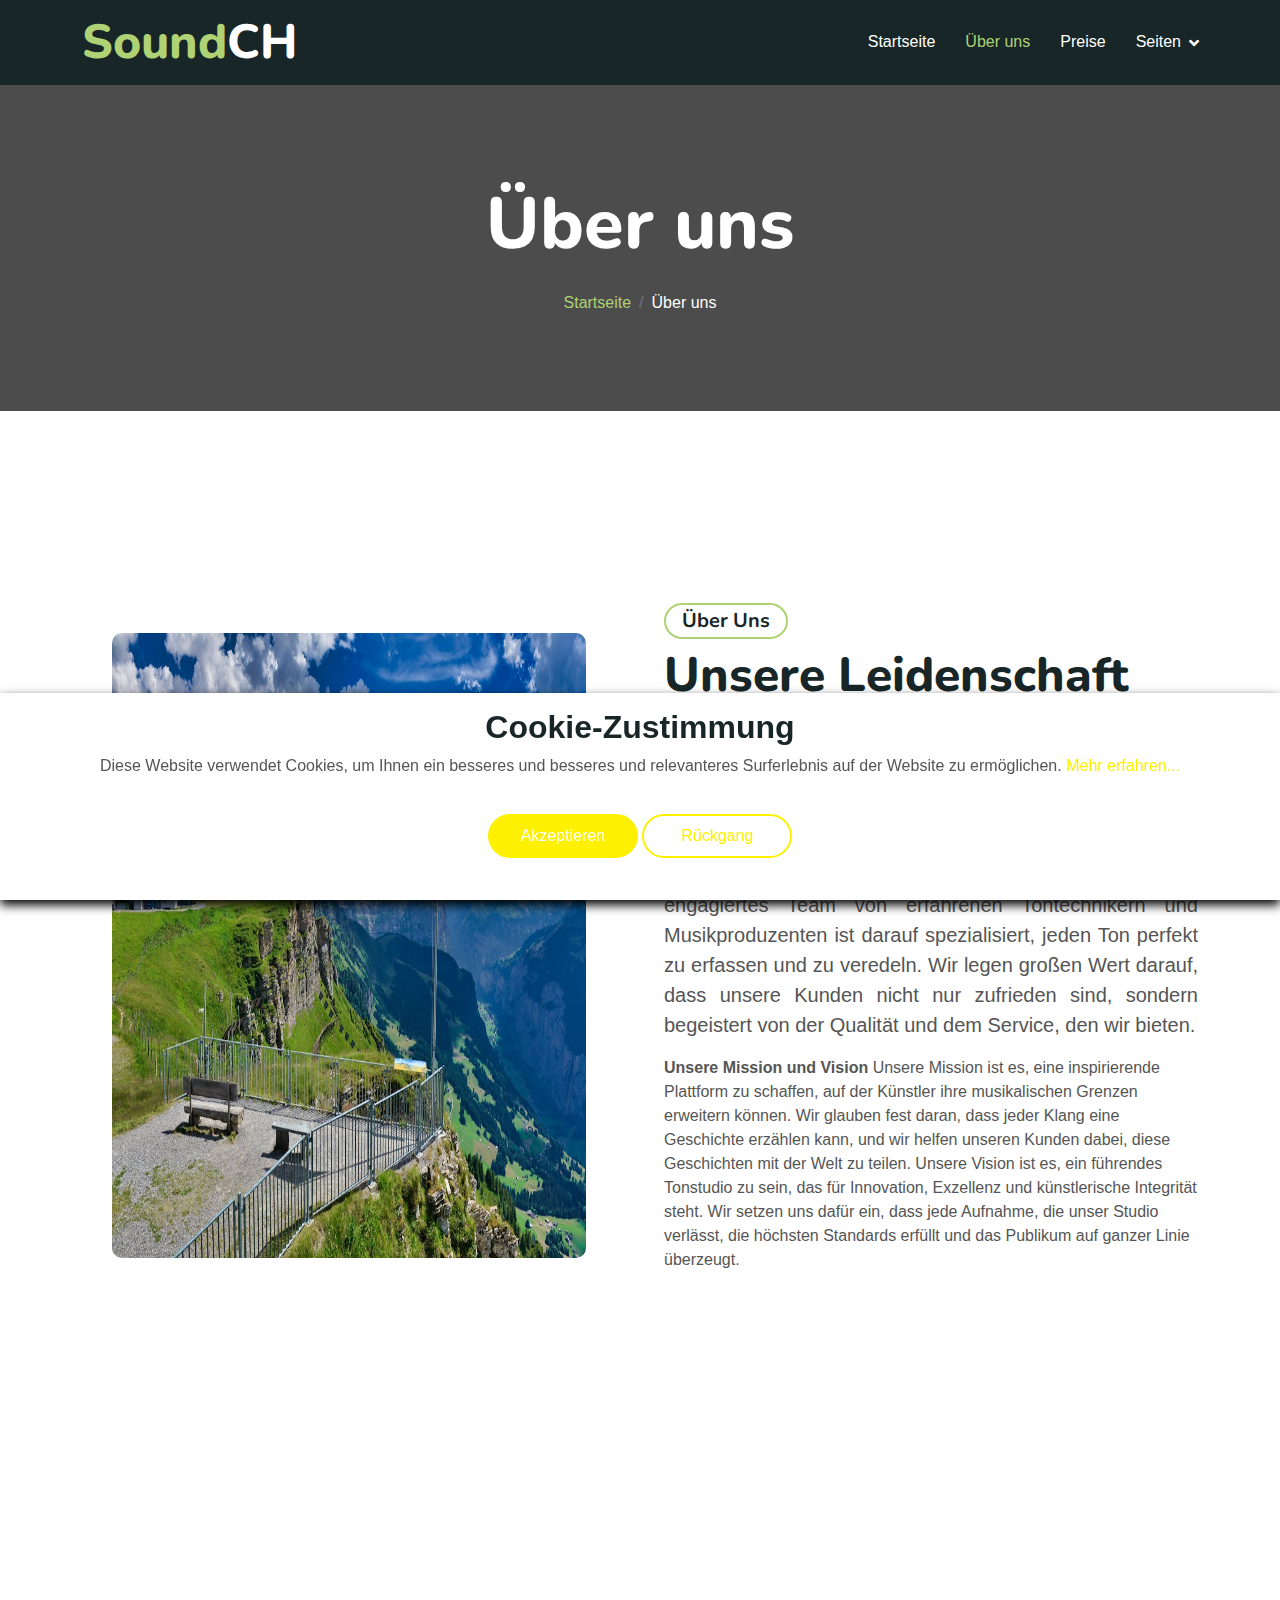
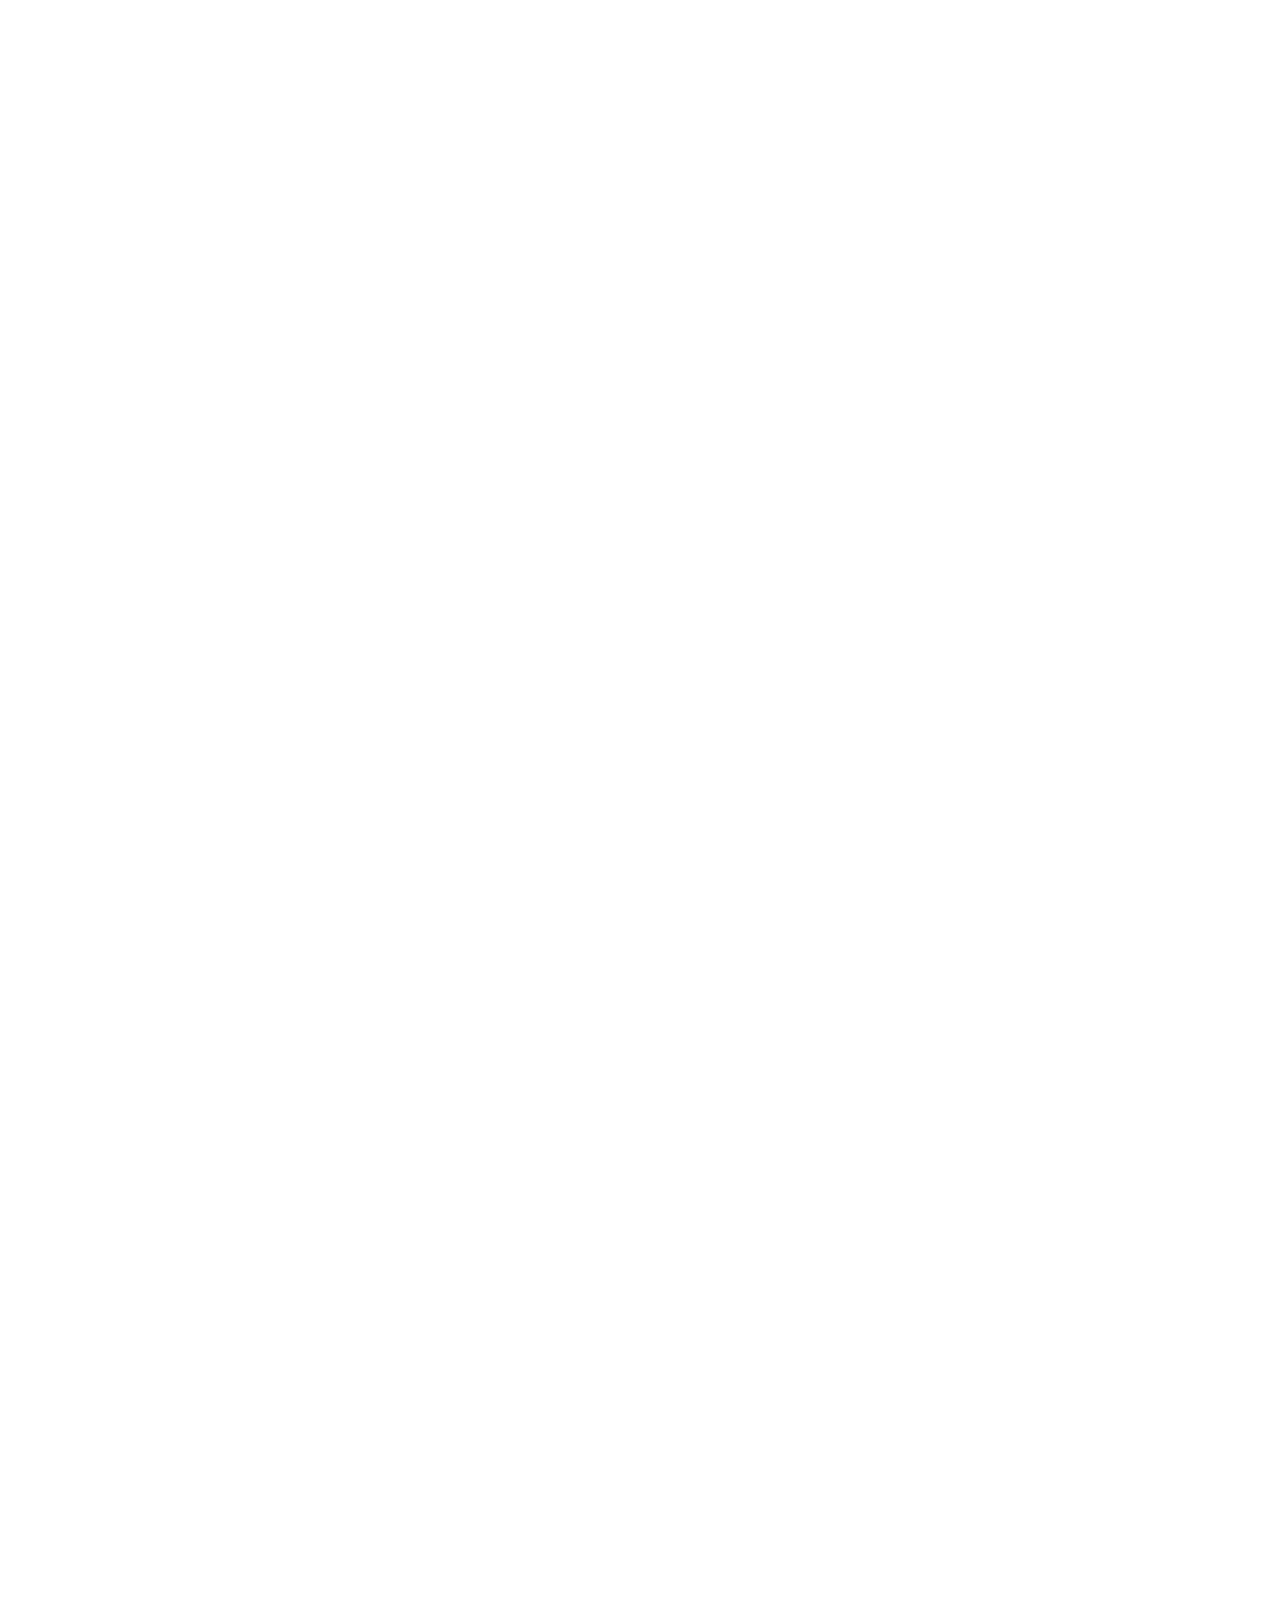
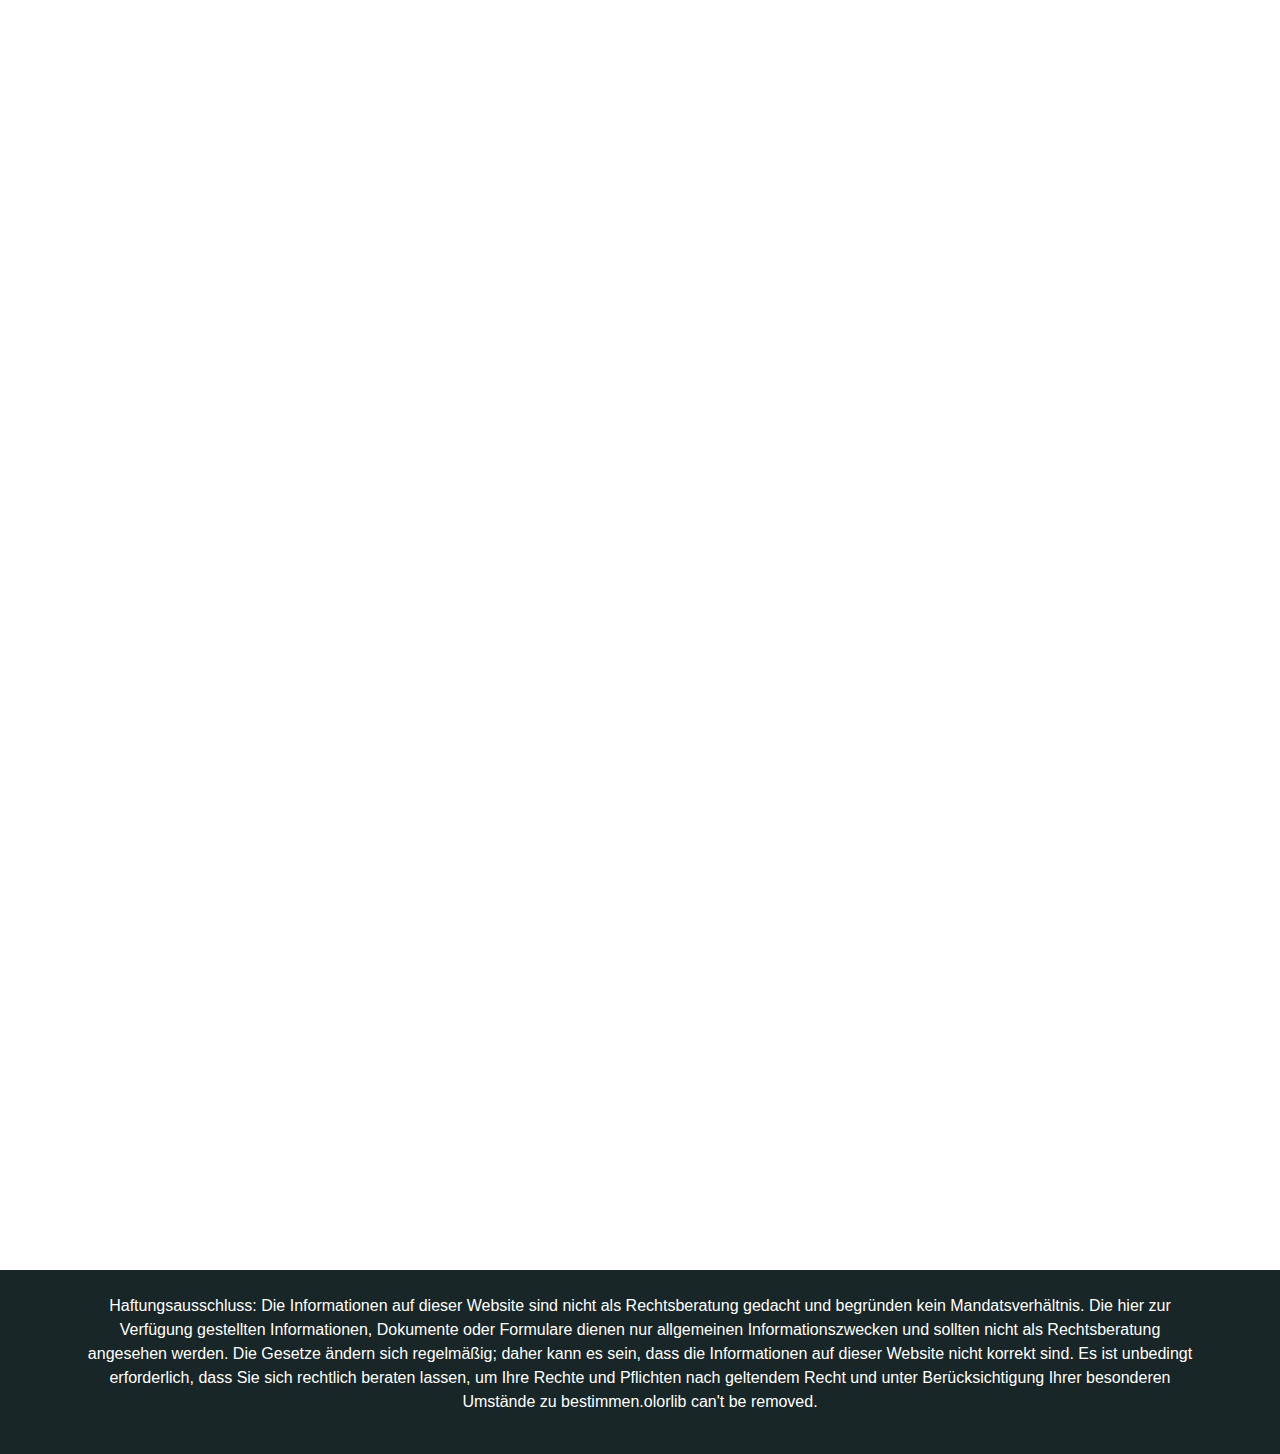
==== about.html @ e514a86f "WIP" ====
<!DOCTYPE html>
<html lang="en">
    <head>
        <meta charset="utf-8" />
        <title>SoundCH</title>
        <meta content="width=device-width, initial-scale=1.0" name="viewport" />
        <meta content="" name="keywords" />
        <meta content="" name="description" />

        <link rel="shortcut icon" href="img/fav.png" type="image/x-icon" />

        <!-- Google Web Fonts -->
        <link rel="preconnect" href="https://fonts.googleapis.com" />
        <link rel="preconnect" href="https://fonts.gstatic.com" crossorigin />
        <link
            href="https://fonts.googleapis.com/css2?family=Nunito:wght@600;700;800&display=swap"
            rel="stylesheet"
        />
        <link
            href="https://fonts.googleapis.com/css2?family=Open+Sans:wght@400;500&display=swap"
            rel="stylesheet"
        />

        <!-- Icon Font Stylesheet -->
        <link
            href="https://cdnjs.cloudflare.com/ajax/libs/font-awesome/5.10.0/css/all.min.css"
            rel="stylesheet"
        />
        <link
            href="https://cdn.jsdelivr.net/npm/bootstrap-icons@1.4.1/font/bootstrap-icons.css"
            rel="stylesheet"
        />

        <!-- Libraries Stylesheet -->
        <link href="lib/animate/animate.min.css" rel="stylesheet" />
        <link
            href="lib/owlcarousel/assets/owl.carousel.min.css"
            rel="stylesheet"
        />

        <!-- Customized Bootstrap Stylesheet -->
        <link href="css/bootstrap.min.css" rel="stylesheet" />

        <!-- Template Stylesheet -->
        <link href="css/style.css" rel="stylesheet" />
    </head>

    <body>
        <!-- Spinner Start -->
        <div
            id="spinner"
            class="show w-100 vh-100 bg-white position-fixed translate-middle top-50 start-50 d-flex align-items-center justify-content-center"
        >
            <div class="spinner-grow text-primary" role="status"></div>
        </div>
        <!-- Spinner End -->

        <!-- Navbar Start -->
        <div class="container-fluid bg-dark">
            <div class="container">
                <nav class="navbar navbar-dark navbar-expand-lg py-lg-0">
                    <a href="index.html" class="navbar-brand">
                        <h1 class="text-primary mb-0 display-5">
                            Sound<span class="text-white">CH</span>
                        </h1>
                    </a>
                    <button
                        class="navbar-toggler bg-primary"
                        type="button"
                        data-bs-toggle="collapse"
                        data-bs-target="#navbarCollapse"
                    >
                        <span class="fa fa-bars text-dark"></span>
                    </button>
                    <div
                        class="collapse navbar-collapse me-n3"
                        id="navbarCollapse"
                    >
                        <div class="navbar-nav ms-auto">
                            <a href="index.html" class="nav-item nav-link"
                                >Startseite</a
                            >
                            <a
                                href="about.html"
                                class="nav-item nav-link active"
                                >Über uns</a
                            >
                            <a href="price.html" class="nav-item nav-link"
                                >Preise</a
                            >
                            <div class="nav-item dropdown">
                                <a
                                    href="#"
                                    class="nav-link dropdown-toggle"
                                    data-bs-toggle="dropdown"
                                    >Seiten</a
                                >
                                <div class="dropdown-menu m-0 bg-primary">
                                    <a
                                        href="work-with-stars.html"
                                        class="dropdown-item"
                                        >Arbeit mit Stars</a
                                    >
                                    <a
                                        href="work-on-songs.html"
                                        class="dropdown-item"
                                        >Arbeit an Songs</a
                                    >
                                    <a
                                        href="songs-from-scratch.html"
                                        class="dropdown-item"
                                        >Songs von Grund auf erstellen</a
                                    >
                                </div>
                            </div>
                        </div>
                    </div>
                </nav>
            </div>
        </div>
        <!-- Navbar End -->

        <!-- Page Header Start -->
        <div class="container-fluid page-header py-5 about">
            <div class="container text-center py-5">
                <h1 class="display-2 text-white mb-4 animated slideInDown">
                    Über uns
                </h1>
                <nav aria-label="breadcrumb">
                    <ol
                        class="breadcrumb justify-content-center mb-0 animated slideInDown"
                    >
                        <li class="breadcrumb-item">
                            <a href="#">Startseite</a>
                        </li>
                        <li
                            class="breadcrumb-item text-white"
                            aria-current="page"
                        >
                            Über uns
                        </li>
                    </ol>
                </nav>
            </div>
        </div>
        <!-- Page Header End -->

        <!-- About Start -->
        <div class="container-fluid py-5">
            <div class="container py-5">
                <div class="row g-5" style="margin-bottom: 70px">
                    <div
                        class="col-lg-6 col-md-12 wow fadeInUp"
                        data-wow-delay=".3s"
                    >
                        <div class="about-img">
                            <img
                                src="img/about-img.jpg"
                                class="img-fluid h-100"
                                alt="img"
                            />
                        </div>
                    </div>
                    <div
                        class="col-lg-6 col-md-12 wow fadeInUp"
                        data-wow-delay=".6s"
                    >
                        <div class="about-item overflow-hidden">
                            <h5
                                class="mb-2 px-3 py-1 text-dark rounded-pill d-inline-block border border-2 border-primary"
                            >
                                Über Uns
                            </h5>
                            <h1 class="display-5 mb-2">
                                Unsere Leidenschaft für Musikproduktion
                            </h1>
                            <p class="fs-5" style="text-align: justify">
                                In unserem Tonstudio in der Schweiz dreht sich
                                alles um die Kunst der Musikproduktion. Seit
                                vielen Jahren bieten wir Musikern und Künstlern
                                eine professionelle Umgebung, um ihre kreativen
                                Ideen zum Leben zu erwecken. Unser engagiertes
                                Team von erfahrenen Tontechnikern und
                                Musikproduzenten ist darauf spezialisiert, jeden
                                Ton perfekt zu erfassen und zu veredeln. Wir
                                legen großen Wert darauf, dass unsere Kunden
                                nicht nur zufrieden sind, sondern begeistert von
                                der Qualität und dem Service, den wir bieten.
                            </p>

                            <p>
                                <strong>Unsere Mission und Vision</strong>
                                Unsere Mission ist es, eine inspirierende
                                Plattform zu schaffen, auf der Künstler ihre
                                musikalischen Grenzen erweitern können. Wir
                                glauben fest daran, dass jeder Klang eine
                                Geschichte erzählen kann, und wir helfen unseren
                                Kunden dabei, diese Geschichten mit der Welt zu
                                teilen. Unsere Vision ist es, ein führendes
                                Tonstudio zu sein, das für Innovation, Exzellenz
                                und künstlerische Integrität steht. Wir setzen
                                uns dafür ein, dass jede Aufnahme, die unser
                                Studio verlässt, die höchsten Standards erfüllt
                                und das Publikum auf ganzer Linie überzeugt.
                            </p>
                        </div>
                    </div>
                </div>
                <div class="row g-5" style="flex-direction: row-reverse">
                    <div
                        class="col-lg-6 col-md-12 wow fadeInUp"
                        data-wow-delay=".3s"
                    >
                        <div class="about-img">
                            <img
                                src="img/about-img.jpg"
                                class="img-fluid h-100"
                                alt="img"
                            />
                        </div>
                    </div>
                    <div
                        class="col-lg-6 col-md-12 wow fadeInUp"
                        data-wow-delay=".6s"
                    >
                        <div class="about-item overflow-hidden">
                            <h5
                                class="mb-2 px-3 py-1 text-dark rounded-pill d-inline-block border border-2 border-primary"
                            >
                                Über Uns Block
                            </h5>
                            <h1 class="display-5 mb-2">
                                Unser Engagement für Perfektion
                            </h1>
                            <p class="fs-5" style="text-align: justify">
                                Unser Tonstudio in der Schweiz ist mehr als nur
                                ein Ort, an dem Musik aufgenommen wird – es ist
                                ein kreativer Raum, der Künstlern hilft, ihre
                                Visionen Wirklichkeit werden zu lassen. Mit
                                modernster Technologie und einem erfahrenen Team
                                von Toningenieuren und Musikproduzenten bieten
                                wir maßgeschneiderte Lösungen für jede
                                musikalische Herausforderung. Unsere Kunden
                                schätzen nicht nur unsere technische Expertise,
                                sondern auch unsere Leidenschaft für Musik und
                                unser Engagement für Spitzenleistungen in jeder
                                Phase des Aufnahmeprozesses.
                            </p>

                            <p>
                                <strong>Unsere Werte und Philosophie</strong>
                                Unsere Werte basieren auf Innovation,
                                Kreativität und Respekt gegenüber der Kunst der
                                Musik. Wir glauben an die transformative Kraft
                                der Musik und arbeiten hart daran, diese Kraft
                                in jedem Projekt zu kanalisieren. Unser Studio
                                ist eine Oase für musikalische Entdeckungen und
                                eine Plattform für Künstler, um ihre Stimme zu
                                finden und gehört zu werden.
                            </p>
                        </div>
                    </div>
                </div>
            </div>
        </div>
        <!-- About End -->

        <!-- Team Start -->
        <div class="container-fluid py-5">
            <div class="container py-5">
                <div class="text-center mb-5 wow fadeInUp" data-wow-delay=".3s">
                    <h5
                        class="mb-2 px-3 py-1 text-dark rounded-pill d-inline-block border border-2 border-primary"
                    >
                        Unser Team
                    </h5>
                    <h1 class="display-5 w-50 mx-auto">
                        Unsere Teammitglieder
                    </h1>
                </div>
                <div class="row g-5">
                    <div
                        class="col-xxl-3 col-lg-6 col-md-6 col-sm-12 wow fadeInUp"
                        data-wow-delay=".3s"
                    >
                        <div class="rounded team-item">
                            <img
                                src="img/team-1..jpg"
                                class="img-fluid w-100 rounded-top border border-bottom-0"
                                alt=""
                            />
                            <div
                                class="team-content bg-primary text-dark text-center py-3"
                            >
                                <span class="fs-4 fw-bold">Lena Müller</span>
                                <p
                                    class="text-white mb-0"
                                    style="padding: 10px"
                                >
                                    Lena Müller ist unsere erfahrene
                                    Tontechnikerin, die sich auf die Aufnahme
                                    und Bearbeitung von Musik spezialisiert hat.
                                    Mit über 10 Jahren Erfahrung im Tonstudio
                                    ist sie Expertin darin, den perfekten Sound
                                    für jede Aufnahme zu erzielen.
                                </p>
                            </div>
                        </div>
                    </div>
                    <div
                        class="col-xxl-3 col-lg-6 col-md-6 col-sm-12 wow fadeInUp"
                        data-wow-delay=".5s"
                    >
                        <div class="rounded team-item">
                            <img
                                src="img/team-2.jpg"
                                class="img-fluid w-100 rounded-top border border-bottom-0"
                                alt=""
                            />
                            <div
                                class="team-content bg-primary text-dark text-center py-3"
                            >
                                <span class="fs-4 fw-bold"
                                    >Markus Schneider</span
                                >
                                <p
                                    class="text-white mb-0"
                                    style="padding: 10px"
                                >
                                    Markus Schneider ist unser
                                    leidenschaftlicher Musikproduzent, der
                                    Künstler dabei unterstützt, ihre
                                    musikalischen Ideen zu verwirklichen. Mit
                                    einem Hintergrund in der Musikkomposition
                                    und -produktion bringt er kreative Lösungen
                                    in jedes Projekt ein.
                                </p>
                            </div>
                        </div>
                    </div>
                    <div
                        class="col-xxl-3 col-lg-6 col-md-6 col-sm-12 wow fadeInUp"
                        data-wow-delay=".7s"
                    >
                        <div class="rounded team-item">
                            <img
                                src="img/team-3.jpg"
                                class="img-fluid w-100 rounded-top border border-bottom-0"
                                alt=""
                            />
                            <div
                                class="team-content bg-primary text-dark text-center py-3"
                            >
                                <span class="fs-4 fw-bold"
                                    >Toningenieurin Sarah Meier</span
                                >
                                <p
                                    class="text-white mb-0"
                                    style="padding: 10px"
                                >
                                    Sarah Meier ist unsere Toningenieurin, die
                                    sich auf die Feinabstimmung und Optimierung
                                    von Aufnahmen spezialisiert hat. Mit einem
                                    scharfen Gehör für Details und einem
                                    ausgeprägten technischen Verständnis sorgt
                                    sie dafür, dass jeder Ton perfekt ist.
                                </p>
                            </div>
                        </div>
                    </div>
                    <div
                        class="col-xxl-3 col-lg-6 col-md-6 col-sm-12 wow fadeInUp"
                        data-wow-delay=".9s"
                    >
                        <div class="rounded team-item">
                            <img
                                src="img/team-4.jpg"
                                class="img-fluid w-100 rounded-top border border-bottom-0"
                                alt=""
                            />
                            <div
                                class="team-content bg-primary text-dark text-center py-3"
                            >
                                <span class="fs-4 fw-bold"
                                    >Studiomanager Luca Zimmermann</span
                                >
                                <p
                                    class="text-white mb-0"
                                    style="padding: 10px"
                                >
                                    Luca Zimmermann ist unser Studiomanager, der
                                    sich um die reibungslose Organisation und
                                    Koordination aller Studioaktivitäten
                                    kümmert. Mit seiner Erfahrung im
                                    Projektmanagement stellt er sicher, dass
                                    jede Aufnahme effizient und professionell
                                    durchgeführt wird.
                                </p>
                            </div>
                        </div>
                    </div>
                </div>
            </div>
        </div>
        <!-- Team End -->

        <!-- Footer Start -->
        <div
            class="container-fluid footer py-5 wow fadeIn"
            data-wow-delay=".3s"
        >
            <div class="container py-5">
                <div class="row g-4 footer-inner">
                    <div class="col-lg-4 col-md-6">
                        <div class="footer-item">
                            <h4 class="text-white fw-bold mb-4">SoundCH</h4>
                            <p>
                                Herzlich willkommen auf unserer Website, dem
                                Zuhause für erstklassige Musikproduktionen in
                                der Schweiz. In unserem Footer-Bereich finden
                                Sie alle wichtigen Informationen und Links, um
                                Ihnen die Navigation auf unserer Website zu
                                erleichtern. Hier können Sie schnell auf unsere
                                Kontaktdaten zugreifen, um uns direkt zu
                                erreichen.
                            </p>
                        </div>
                    </div>
                    <div class="col-lg-4 col-md-6">
                        <div class="footer-item">
                            <h4 class="text-white fw-bold mb-4">
                                Nützlicher Link
                            </h4>
                            <div class="d-flex flex-column align-items-start">
                                <a class="btn btn-link ps-0" href="index.html"
                                    ><i class="fa fa-check me-2"></i
                                    >Startseite</a
                                >
                                <a class="btn btn-link ps-0" href="about.html"
                                    ><i class="fa fa-check me-2"></i>Über uns</a
                                >
                                <a
                                    class="btn btn-link ps-0"
                                    href="privacy-policy.html"
                                    ><i class="fa fa-check me-2"></i
                                    >Datenschutz</a
                                >
                                <a
                                    class="btn btn-link ps-0"
                                    href="terms-of-use.html"
                                    ><i class="fa fa-check me-2"></i>Begriffe</a
                                >
                                <a
                                    class="btn btn-link ps-0"
                                    href="bussines-model.html"
                                    ><i class="fa fa-check me-2"></i
                                    >Business-Modell</a
                                >
                            </div>
                        </div>
                    </div>
                    <div class="col-lg-4 col-md-6">
                        <div class="footer-item">
                            <h4 class="text-white fw-bold mb-4">Kontakt</h4>
                            <a
                                href=""
                                class="btn btn-link w-100 text-start ps-0 pb-3 border-bottom rounded-0"
                                ><i class="fa fa-map-marker-alt me-3"></i
                                >Zürcherstrasse 45, 9000 St. Gallen,
                                Switzerland</a
                            >
                            <a
                                href=""
                                class="btn btn-link w-100 text-start ps-0 py-3 border-bottom rounded-0"
                                ><i class="fa fa-phone-alt me-3"></i
                                >+41712246920</a
                            >
                            <a
                                href=""
                                class="btn btn-link w-100 text-start ps-0 py-3 border-bottom rounded-0"
                                ><i class="fa fa-envelope me-3"></i
                                >sound_CH@gmail.com</a
                            >
                        </div>
                    </div>
                </div>
            </div>
        </div>
        <!-- Footer End -->

        <!-- Copyright Start -->
        <div class="container-fluid copyright bg-dark py-4">
            <div class="container">
                <div class="row">
                    <div
                        class="col-md-12 my-auto text-center text-md-end text-white"
                    >
                        <p class="text-center">
                            Haftungsausschluss: Die Informationen auf dieser
                            Website sind nicht als Rechtsberatung gedacht und
                            begründen kein Mandatsverhältnis. Die hier zur
                            Verfügung gestellten Informationen, Dokumente oder
                            Formulare dienen nur allgemeinen Informationszwecken
                            und sollten nicht als Rechtsberatung angesehen
                            werden. Die Gesetze ändern sich regelmäßig; daher
                            kann es sein, dass die Informationen auf dieser
                            Website nicht korrekt sind. Es ist unbedingt
                            erforderlich, dass Sie sich rechtlich beraten
                            lassen, um Ihre Rechte und Pflichten nach geltendem
                            Recht und unter Berücksichtigung Ihrer besonderen
                            Umstände zu bestimmen.olorlib can't be removed.
                        </p>
                    </div>
                </div>
            </div>
        </div>
        <!-- Copyright End -->

        <!-- Back to Top -->
        <a href="#" class="btn btn-primary rounded-circle border-3 back-to-top"
            ><i class="fa fa-arrow-up"></i
        ></a>

        <!-- Cookie banner -->
        <div class="cookie-wrapper show">
            <div>
                <i class="bx bx-cookie"></i>
                <h2 style="text-align: center">Cookie-Zustimmung</h2>
            </div>

            <div class="data">
                <p>
                    Diese Website verwendet Cookies, um Ihnen ein besseres und
                    besseres und relevanteres Surferlebnis auf der Website zu
                    ermöglichen.
                    <a href="#">Mehr erfahren...</a>
                </p>
            </div>

            <div class="buttons">
                <button class="cookie-button" id="acceptBtn">
                    Akzeptieren
                </button>
                <button class="cookie-button" id="declineBtn">Rückgang</button>
            </div>
        </div>
        <!-- End Cookie banner -->

        <!-- JavaScript Libraries -->
        <script src="https://ajax.googleapis.com/ajax/libs/jquery/3.6.4/jquery.min.js"></script>
        <script src="https://code.jquery.com/jquery-3.4.1.min.js"></script>
        <script src="https://cdn.jsdelivr.net/npm/bootstrap@5.0.0/dist/js/bootstrap.bundle.min.js"></script>
        <script src="lib/wow/wow.min.js"></script>
        <script src="lib/easing/easing.min.js"></script>
        <script src="lib/waypoints/waypoints.min.js"></script>
        <script src="lib/owlcarousel/owl.carousel.min.js"></script>

        <!-- Template Javascript -->
        <script src="js/main.js"></script>
        <script src="js/cookiebanner.js"></script>
        <script src="js/contact-form.js"></script>
    </body>
</html>
---- css/style.css ----
/*** Spinner Start ***/
#spinner {
    opacity: 0;
    visibility: hidden;
    transition: opacity 0.8s ease-out, visibility 0s linear 0.5s;
    z-index: 99999;
}

#spinner.show {
    transition: opacity 0.8s ease-out, visibility 0s linear 0s;
    visibility: visible;
    opacity: 1;
}

/*** Spinner End ***/

.back-to-top {
    position: fixed;
    right: 30px;
    bottom: 30px;
    display: flex;
    width: 58px;
    height: 58px;
    align-items: center;
    justify-content: center;
    z-index: 99;
}

.btn {
    text-transform: uppercase;
    font-weight: 500;
    transition: 0.5s;
}

.btn.btn-primary {
    box-shadow: inset 0 0 0 0 var(--bs-dark);
}

.btn.btn-primary:hover {
    box-shadow: inset 200px 0 0 0 var(--bs-dark) !important;
    color: var(--bs-primary) !important;
}

.btn.btn-dark {
    box-shadow: inset 0 0 0 0 var(--bs-primary);
}

.btn.btn-dark:hover {
    box-shadow: inset 200px 0 0 0 var(--bs-primary);
    color: var(--bs-dark) !important;
}

/*** Topbar Start ***/

.search-btn {
    position: relative;
    width: 100%;
    padding: 0 0 0 25px;
}

.search-btn .form-group {
    width: 100%;
}

.search-btn button {
    position: absolute;
    right: 25px;
}

@media (max-width: 992px) {
    .search-btn {
        display: none;
    }
}

@media (max-width: 768px) {
    .topbar {
        flex-direction: column;
    }
    .search-btn {
        display: none;
    }
    .topbar-info {
        flex-direction: column;
    }
    .topbar-info a {
        padding: 0 0 10px 0;
    }
    .topbar-icon {
        padding: 0 0 10px 0;
    }
}

@media (max-width: 576px) {
    .topbar-top {
        display: none;
    }
}

/*** Topbar End ***/

/*** Navbar Start ***/
.navbar .navbar-nav {
    padding: 15px 0;
}

.navbar .navbar-nav .nav-link {
    padding: 15px;
    color: var(--bs-white);
    font-weight: 500;
    font-size: 16px;
    outline: none;
    transition: 0.5s;
}

.navbar .navbar-nav .nav-link:hover,
.navbar .navbar-nav .nav-link.active {
    color: var(--bs-primary);
    transition: 0.5s;
}

.navbar .dropdown-toggle::after {
    border: none;
    content: '\f107';
    font-family: 'Font Awesome 5 Free';
    font-weight: 800;
    vertical-align: middle;
    margin-left: 8px;
}

@media (min-width: 992px) {
    .navbar .nav-item .dropdown-menu {
        display: block;
        visibility: hidden;
        top: 100%;
        transform: rotateX(-75deg);
        transform-origin: 0% 0%;
        transition: 0.5s;
        opacity: 0;
    }
}

.dropdown .dropdown-menu a:hover,
.dropdown .dropdown-menu a.active {
    background: #afd275;
    color: #fff;
}

.navbar .nav-item:hover .dropdown-menu {
    transform: rotateX(0deg);
    visibility: visible;
    transition: 0.5s;
    opacity: 1;
}

.navbar-toggler {
    background: var(--bs-secondary);
    color: var(--bs-light) !important;
    padding: 5px 12px;
    border: 2px solid var(--bs-primary) !important;
}

/*** Navbar End ***/

/*** Carousel Start ***/

.carousel-item {
    position: relative;
}

.carousel-item::after {
    content: '';
    position: absolute;
    width: 100%;
    height: 100%;
    top: 0;
    right: 0;
    background: rgba(0, 0, 0, 0.7);
}

.carousel-caption {
    height: 100%;
    display: flex;
    align-items: center;
    text-align: start;
    z-index: 1;
}

.carousel-control-prev {
    width: 80px;
    height: 60px;
    position: absolute;
    top: 50%;
    left: 0;
    background: var(--bs-primary);
    border-radius: 0 30px 30px 0;
    transition: 0.5s;
    opacity: 1;
}

.carousel-control-next {
    width: 80px;
    height: 60px;
    position: absolute;
    top: 50%;
    right: 0;
    background: var(--bs-primary);
    border-radius: 30px 0 0 30px;
    transition: 0.5s;
    opacity: 1;
}

#carouselId .carousel-indicators li,
#carouselId .carousel-indicators li {
    width: 24px;
    height: 24px;
    background: var(--bs-dark);
    border: 2px solid var(--bs-primary);
    border-radius: 24px;
    margin: 0 10px 30px 10px;
}

#carouselId .carousel-indicators li.active {
    background: var(--bs-primary) !important;
}

@media (max-width: 768px) {
    .carousel-item {
        width: 100%;
        height: 400px;
    }

    .carousel-item img {
        height: 400px;
    }

    .carousel-control-prev,
    .carousel-control-next {
        display: none;
    }
}

.page-header {
    background: linear-gradient(rgba(0, 0, 0, 0.7), rgba(0, 0, 0, 0.7)),
        url(../img/carousel-2.jpg) center center no-repeat;
    background-size: cover;
    margin-bottom: 6rem;
}

.about {
    background: linear-gradient(rgba(0, 0, 0, 0.7), rgba(0, 0, 0, 0.7)),
        url(../img/carousel-3.jpg) center center no-repeat;
    background-size: cover;
    margin-bottom: 6rem;
}

.price {
    background: linear-gradient(rgba(0, 0, 0, 0.7), rgba(0, 0, 0, 0.7)),
        url(../img/carousel-4.jpg) center center no-repeat;
    background-size: cover;
    margin-bottom: 6rem;
}

.work-with-star {
    background: linear-gradient(rgba(0, 0, 0, 0.7), rgba(0, 0, 0, 0.7)),
        url(../img/carousel-5.jpg) center center no-repeat;
    background-size: cover;
    margin-bottom: 6rem;
}

.work-on-sings {
    background: linear-gradient(rgba(0, 0, 0, 0.7), rgba(0, 0, 0, 0.7)),
        url(../img/carousel-6.jpg) center center no-repeat;
    background-size: cover;
    margin-bottom: 6rem;
}

.songs-from-scratch {
    background: linear-gradient(rgba(0, 0, 0, 0.7), rgba(0, 0, 0, 0.7)),
        url(../img/carousel-7.jpg) center center no-repeat;
    background-size: cover;
    margin-bottom: 6rem;
}
/*** Carousel End ***/

/*** About Start ***/

.about-img {
    width: 100%;
    height: 100%;
    position: relative;
    padding: 30px 30px 30px 30px;
    overflow: hidden;
}

.rotate-left {
    width: 150px;
    height: 100px;
    position: absolute;
    top: 28%;
    left: -10%;
    rotate: 25deg;
    z-index: 2;
}

.rotate-right {
    width: 150px;
    height: 100px;
    position: absolute;
    top: 28%;
    right: -10%;
    rotate: -25deg;
    z-index: 2;
}

.about-img img {
    position: relative;
    z-index: 2;
    border-radius: 10px;
}

.experiences {
    width: 160px;
    height: 200px;
    position: absolute;
    top: -0;
    right: 0;
    padding: 35px 35px;
    text-align: center;
    border-radius: 10px;
    z-index: 3;
    animation: mymove 5s infinite;
    animation-timing-function: ease-in-out;
}

@keyframes mymove {
    from {
        top: -202px;
    }
    to {
        top: 102%;
    }
}

/*** About End ***/

/*** Services Start ***/
.services-inner-icon {
    width: 130px;
    height: 130px;
    background: var(--bs-dark);
    display: flex;
    align-items: center;
    justify-content: center;
    transition: 0.5s;
    position: relative;
}

.services-inner-icon::after {
    content: '';
    position: absolute;
    width: 0;
    height: 0;
    border-radius: 62px;
    top: 50%;
    left: 50%;
    transition: 0.5s;
}

.services-item:hover .services-inner-icon::after {
    width: 100%;
    height: 100%;
    margin-top: -50%;
    margin-left: -50%;
    background: var(--bs-primary);
    color: var(--bs-dark);
}

.services-item i {
    text-align: center;
    transition: 0.5s;
}

.services-item:hover i {
    color: var(--bs-dark) !important;
    z-index: 1;
    rotate: 360deg;
}

.services-btn {
    display: flex;
    align-items: center;
    justify-content: center;
}

/*** Services Start ***/

/*** Project Start ***/
.project-item {
    width: 100%;
    height: 100%;
    position: relative;
    padding: 30px 30px 30px 30px;
    overflow: hidden;
}

.project-left {
    width: 180px;
    height: 70px;
    position: absolute;
    top: 22%;
    left: -18%;
    rotate: 30deg;
    z-index: 2;
}

.project-right {
    width: 180px;
    height: 70px;
    position: absolute;
    top: 22%;
    right: -18%;
    rotate: -30deg;
    z-index: 2;
}

.project-item img {
    position: relative;
    width: 100%;
    height: 100%;
    z-index: 2;
    border-radius: 10px;
    display: flex;
    align-items: center;
    justify-content: center;
}

.project-item a {
    position: absolute;
    padding: 25px;
    top: 50%;
    left: 50%;
    transform: translate(-50%, -50%) scale(0) rotate(-360deg);
    border-radius: 10px;
    z-index: 3;
    display: flex;
    align-items: center;
    justify-content: center;
    transition: 0.5s;
    opacity: 0;
}

.project-item:hover a {
    top: 50%;
    left: 50%;
    transform: translate(-50%, -50%) scale(1) rotate(0deg);
    background: var(--bs-primary);
    color: var(--bs-dark) !important;
    opacity: 1;
}

/*** prohect Start ***/

/*** Blog Start ***/

.blog-carousel {
    width: 100%;
    height: 100%;
    position: relative;
}

.blog-carousel .owl-nav .owl-prev {
    position: absolute;
    width: 80px;
    height: 50px;
    background: var(--bs-primary);
    top: -51px;
    left: 0;
    border: 0;
    border-radius: 10px 30px 30px 10px;
}

.blog-carousel .owl-nav .owl-prev {
    box-shadow: inset 0 0 0 0 var(--bs-dark);
    transition: 0.5s;
}

.blog-carousel .owl-nav .owl-prev:hover {
    box-shadow: inset 200px 0 0 0 var(--bs-dark);
    color: var(--bs-primary) !important;
}

.blog-carousel .owl-prev,
.blog-carousel .owl-next {
    color: var(--bs-dark);
    display: flex;
    align-items: center;
    justify-content: center;
}

.blog-carousel .owl-nav .owl-next {
    position: absolute;
    width: 80px;
    height: 50px;
    background: var(--bs-primary);
    top: -51px;
    right: 0;
    border-radius: 30px 10px 10px 30px;
}

.blog-carousel .owl-nav .owl-next {
    box-shadow: inset 0 0 0 0 #000000;
    transition: 0.5s;
}

.blog-carousel .owl-nav .owl-next:hover {
    box-shadow: inset 200px 0 0 0 #000000;
    color: var(--bs-primary) !important;
}

/*** Blog End ***/

/*** Pricing Start ***/
.pricing-item {
    transition: 0.5s;
}

.pricing-item:hover {
    box-shadow: 0 0 30px rgba(0, 0, 0, 0.5);
    margin: -20px 0 20px 0;
}

.pricing-label {
    border-bottom: 20px solid var(--bs-light);
    border-radius: 0 0 300px 300px;
    transition: 0.5s;
}

.pricing-item:hover .pricing-label {
    border-color: rgba(0, 0, 0, 0.5);
}

.pricing-item:hover .pricing-label.pricing-featured {
    border-color: rgba(255, 255, 255, 0.5);
}

/*** Pricing End ***/

/*** Call To Action start ***/

.call-to-action {
    background: linear-gradient(rgba(0, 0, 0, 0.7), rgba(0, 0, 0, 0.7)),
        url(../img/carousel-1.jpg) center center no-repeat;
    background-size: cover;
}

.call-to-action img {
    width: 600px !important;
    height: 600px;
    object-fit: cover;
}

/*** Call To Action End ***/

/*** Team Start ***/
.team-item {
    position: relative;
    width: 100%;
    height: 100%;
    overflow: hidden;
}

.team-item .team-icon {
    position: absolute;
    top: 15px;
    right: -80px;
    rotate: -30deg;
    transition: 0.5s;
    visibility: hidden;
}

.team-item:hover .team-icon {
    visibility: visible;
    margin-right: 95px;
    rotate: 0deg;
}

.team-item .team-icon .btn {
    padding: 0;
    width: 40px;
    height: 40px;
    display: flex;
    align-items: center;
    justify-content: center;
    border-radius: 35px;
}

.team-item .team-content {
    box-shadow: inset 0 0 0 0 var(--bs-dark);
    transition: 1s;
}

.team-item:hover .team-content {
    box-shadow: inset 550px 0 0 0 var(--bs-dark);
    color: #fff !important;
}
/*** Team End ***/

/*** testimonial Start ***/
.testimonial-content {
    position: relative;
    width: 100%;
    height: 100%;
    background: var(--bs-light);
    z-index: 1;
}

.testimonial-content::before {
    content: '';
    width: 50px;
    height: 50px;
    position: absolute;
    left: 50px;
    bottom: -15px;
    rotate: 45deg;
    z-index: -5;
    background: var(--bs-light);
}

.testimonial-carousel {
    position: relative;
    padding-left: 60px;
    padding-right: 60px;
}

.testimonial-carousel .owl-nav .owl-prev,
.testimonial-carousel .owl-nav .owl-next {
    display: flex;
    align-items: center;
    justify-content: center;
    position: absolute;
    width: 60px;
    height: 40px;
    background: var(--bs-primary);
    color: var(--bs-dark);
    font-size: 22px;
    top: 14%;
    left: 0px;
    border-radius: 30px 0 0 30px;
    box-shadow: inset 0 0 0 0 var(--bs-dark);
    transition: 0.5s;
}

.testimonial-carousel .owl-nav .owl-prev:hover {
    box-shadow: inset 200px 0 0 0 var(--bs-dark);
    color: var(--bs-primary) !important;
}

.testimonial-carousel .owl-nav .owl-next {
    left: auto;
    right: 0px;
    border-radius: 0 30px 30px 0;
}

.testimonial-carousel .owl-nav .owl-next:hover {
    box-shadow: inset 200px 0 0 0 var(--bs-dark);
    color: var(--bs-primary) !important;
}

.testimonial-carousel .owl-dots {
    margin-top: 30px;
    display: flex;
    align-items: center;
    justify-content: center;
}

.testimonial-carousel .owl-dot {
    position: relative;
    display: inline-block;
    margin: 0 5px;
    width: 15px;
    height: 15px;
    background: var(--bs-secondary);
    border-radius: 15px;
    transition: 0.5s;
}

.testimonial-carousel .owl-dot.active {
    width: 30px;
    background: var(--bs-primary);
}

/*** testimonial End ***/

/*** Contact Start ***/
.contact-link a i,
.contact-link a h5,
.contact-link a.h5 {
    transition: 0.5s;
}

.contact-link a i:hover,
.contact-link a h5:hover,
.contact-link a.h5:hover {
    color: var(--bs-primary) !important;
}

/*** Contact End ***/

/*** Footer Start ***/
.footer {
    background: linear-gradient(rgba(0, 0, 0, 0.7), rgba(0, 0, 0, 0.7)),
        url(../img/carousel-2.jpg) center center no-repeat;
    background-size: cover;
    color: rgba(255, 255, 255, 0.7);
    margin-top: 6rem;
}

.footer-item,
.footer-item a {
    color: rgba(255, 255, 255, 0.7);
    text-transform: capitalize;
}

/*** Footer End ***/

/*** Copywright Start ***/

.copyright .copyright-btn {
    display: flex;
    align-items: center;
    justify-content: center;
}

.copyright .copyright-icon {
    width: 44px;
    height: 44px;
    display: flex;
    align-items: center;
    justify-content: center;
}

/*** Copywright End ***/
/*** copyright end ***/ /*** copyright end ***/
@media (max-width: 700px) {
    .cookie-wrapper {
        width: 100%;
    }
}

.cookie-wrapper {
    position: fixed;
    bottom: 0px;
    right: 0;
    width: 100%;
    background: #fff;
    padding: 15px 25px 22px;
    transition: right 0.3s ease;
    box-shadow: 0 5px 10px rgb(0, 0, 0);
    z-index: 999;
}

.cookie-wrapper * {
    font-family: 'Raleway', sans-serif;
}

.cookie-wrapper .show {
    right: 20px;
}

.hidden {
    display: none;
}
header i {
    color: #fdf001;
    font-size: 32px;
    text-align: center;
}
header h2 {
    color: #fdf001;
    font-weight: 500;
    text-align: center;
}
.data {
    text-align: center;
}
.data p a {
    color: #fdf001;
    text-decoration: none;
    text-align: center !important;
}
.data p a:hover {
    text-decoration: underline;
}
.buttons {
    padding: 20px 0px;
    text-align: center;
}
.buttons .cookie-button {
    border: 2px solid #fdf001;
    color: #fff;
    padding: 8px 0;
    background: #fdf001;
    cursor: pointer;
    width: calc(100% / 2 - 10px);
    transition: all 0.5s ease;
    max-width: 150px;
    border-radius: 35px;
}
.buttons #acceptBtn:hover {
    background-color: transparent;
    color: #fdf001;
}
#declineBtn {
    background-color: #fff;
    color: #fdf001;
}
#declineBtn:hover {
    background-color: #fdf001;
    color: #fff;
}
/* Footer Style */
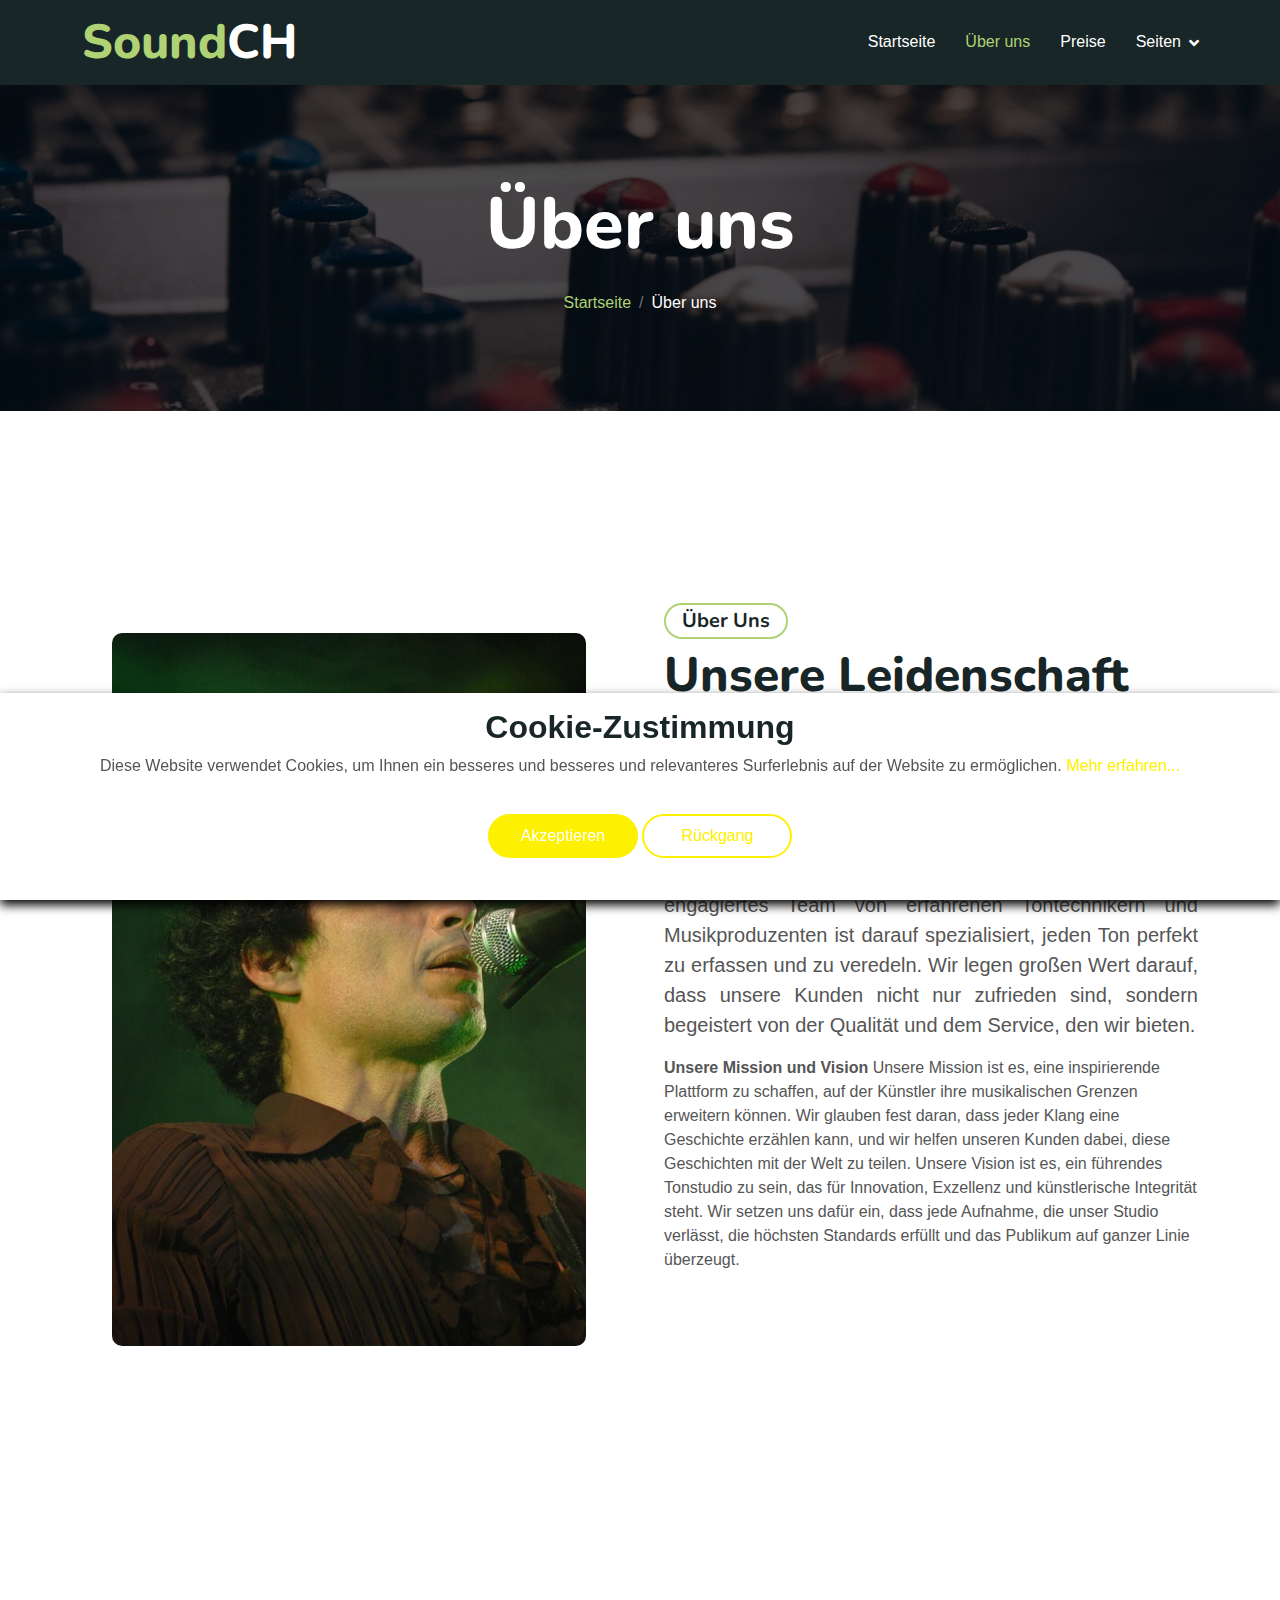
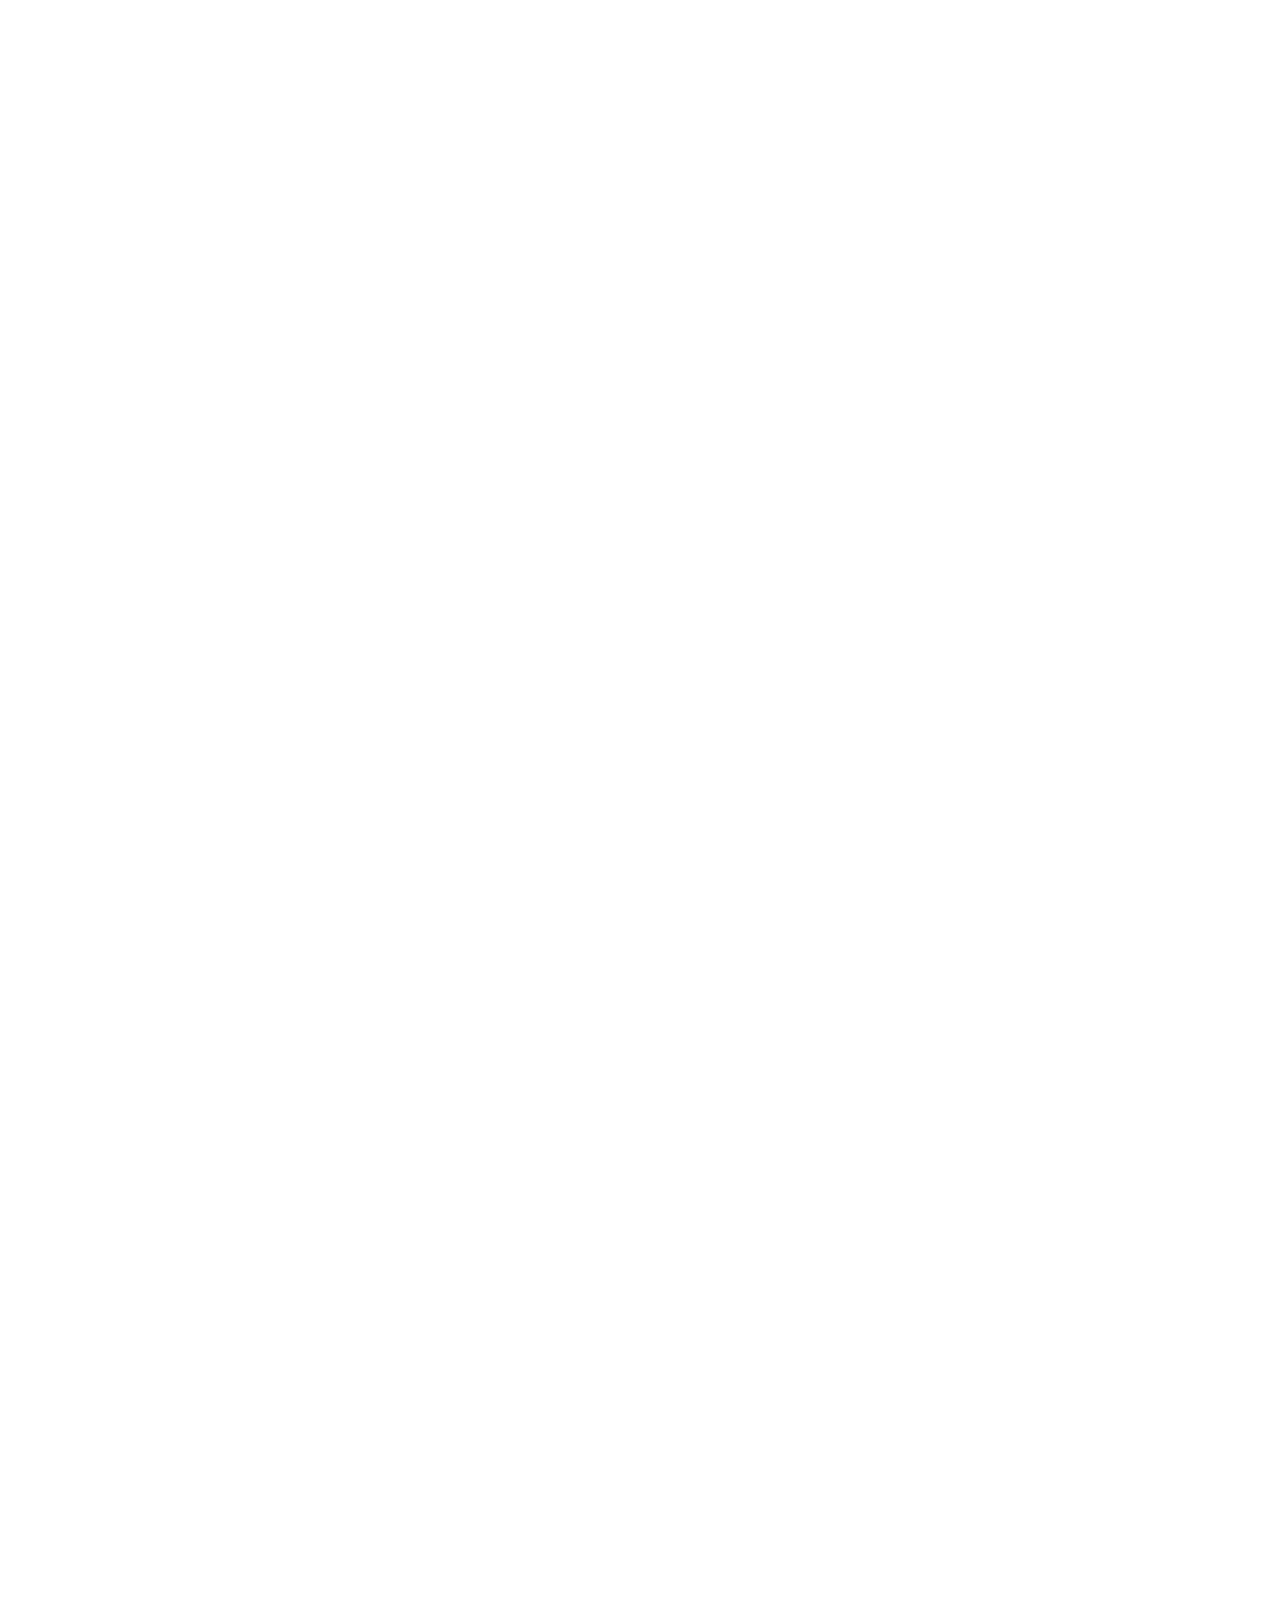
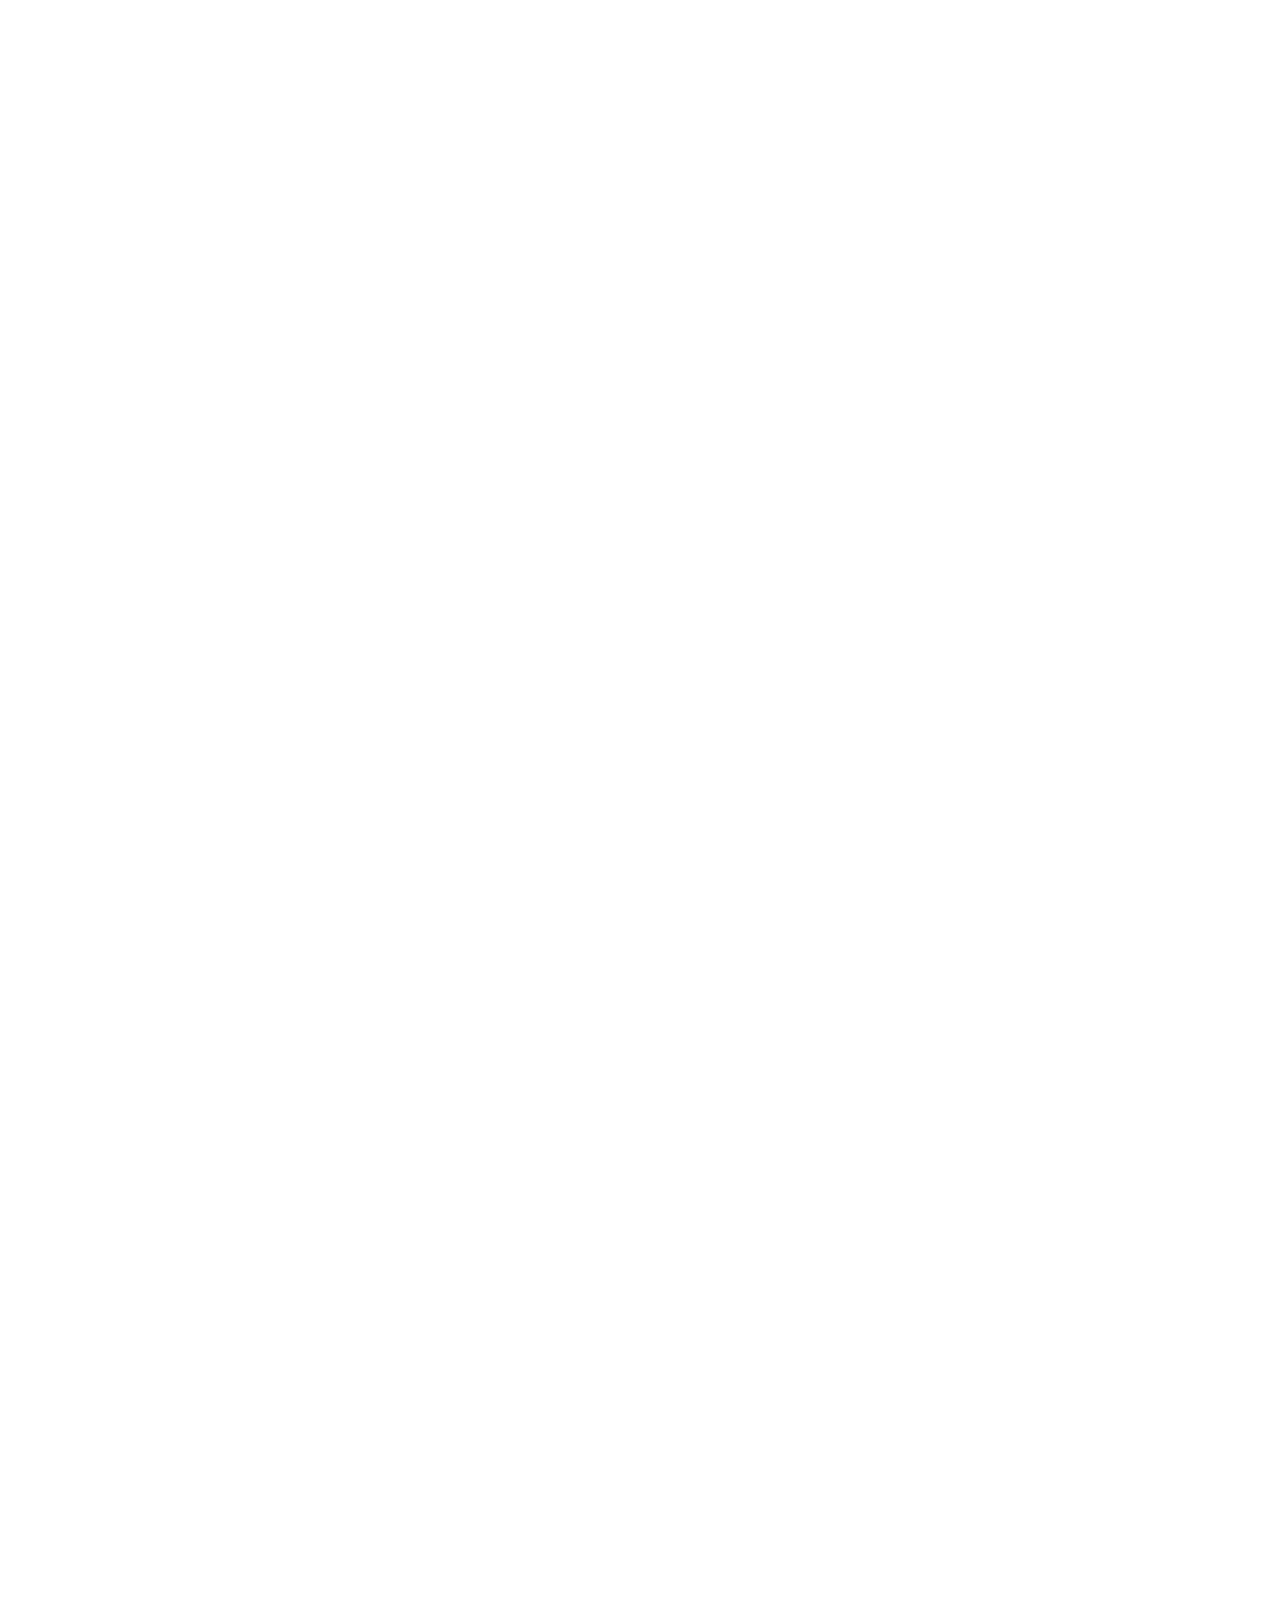
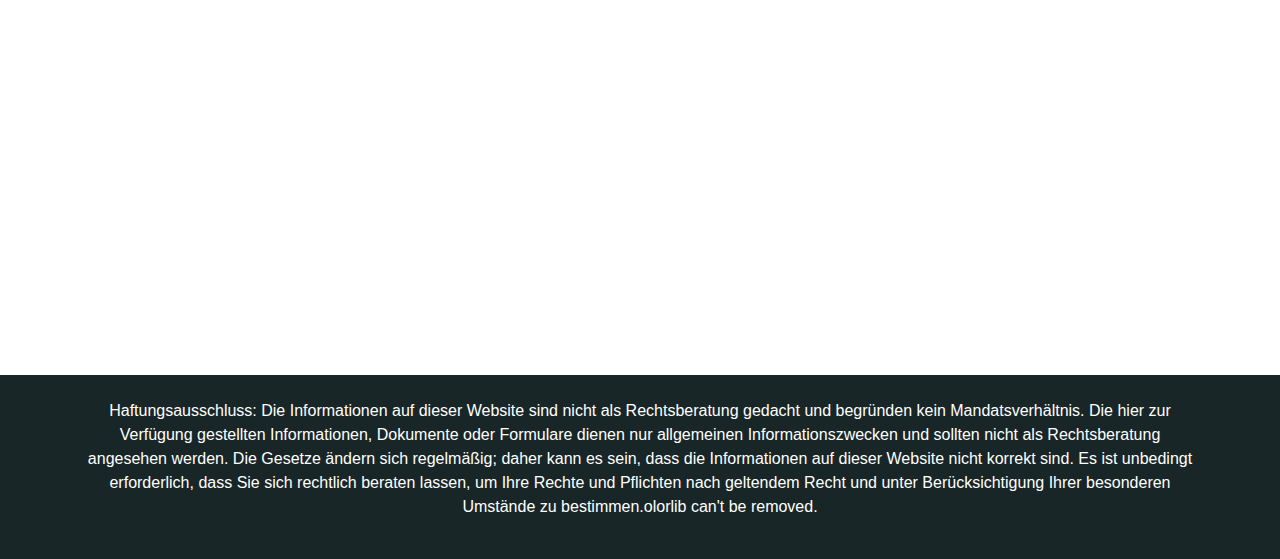
==== commit 57ec21d9: "WIP" ====
--- a/about.html
+++ b/about.html
@@ -213,7 +213,7 @@
                     >
                         <div class="about-img">
                             <img
-                                src="img/about-img.jpg"
+                                src="img/about-img-1.jpg"
                                 class="img-fluid h-100"
                                 alt="img"
                             />
@@ -301,8 +301,7 @@
                                     Tontechnikerin, die sich auf die Aufnahme
                                     und Bearbeitung von Musik spezialisiert hat.
                                     Mit über 10 Jahren Erfahrung im Tonstudio
-                                    ist sie Expertin darin, den perfekten Sound
-                                    für jede Aufnahme zu erzielen.
+                                    ist sie Expertin darin.
                                 </p>
                             </div>
                         </div>
@@ -332,8 +331,7 @@
                                     Künstler dabei unterstützt, ihre
                                     musikalischen Ideen zu verwirklichen. Mit
                                     einem Hintergrund in der Musikkomposition
-                                    und -produktion bringt er kreative Lösungen
-                                    in jedes Projekt ein.
+                                    und -produktion.
                                 </p>
                             </div>
                         </div>
@@ -361,9 +359,7 @@
                                     Sarah Meier ist unsere Toningenieurin, die
                                     sich auf die Feinabstimmung und Optimierung
                                     von Aufnahmen spezialisiert hat. Mit einem
-                                    scharfen Gehör für Details und einem
-                                    ausgeprägten technischen Verständnis sorgt
-                                    sie dafür, dass jeder Ton perfekt ist.
+                                    scharfen Gehör für Details
                                 </p>
                             </div>
                         </div>
@@ -391,10 +387,7 @@
                                     Luca Zimmermann ist unser Studiomanager, der
                                     sich um die reibungslose Organisation und
                                     Koordination aller Studioaktivitäten
-                                    kümmert. Mit seiner Erfahrung im
-                                    Projektmanagement stellt er sicher, dass
-                                    jede Aufnahme effizient und professionell
-                                    durchgeführt wird.
+                                    kümmert.
                                 </p>
                             </div>
                         </div>
--- a/css/style.css
+++ b/css/style.css
@@ -10,6 +10,10 @@
     transition: opacity 0.8s ease-out, visibility 0s linear 0s;
     visibility: visible;
     opacity: 1;
+}
+
+img {
+    object-fit: cover !important;
 }
 
 /*** Spinner End ***/
